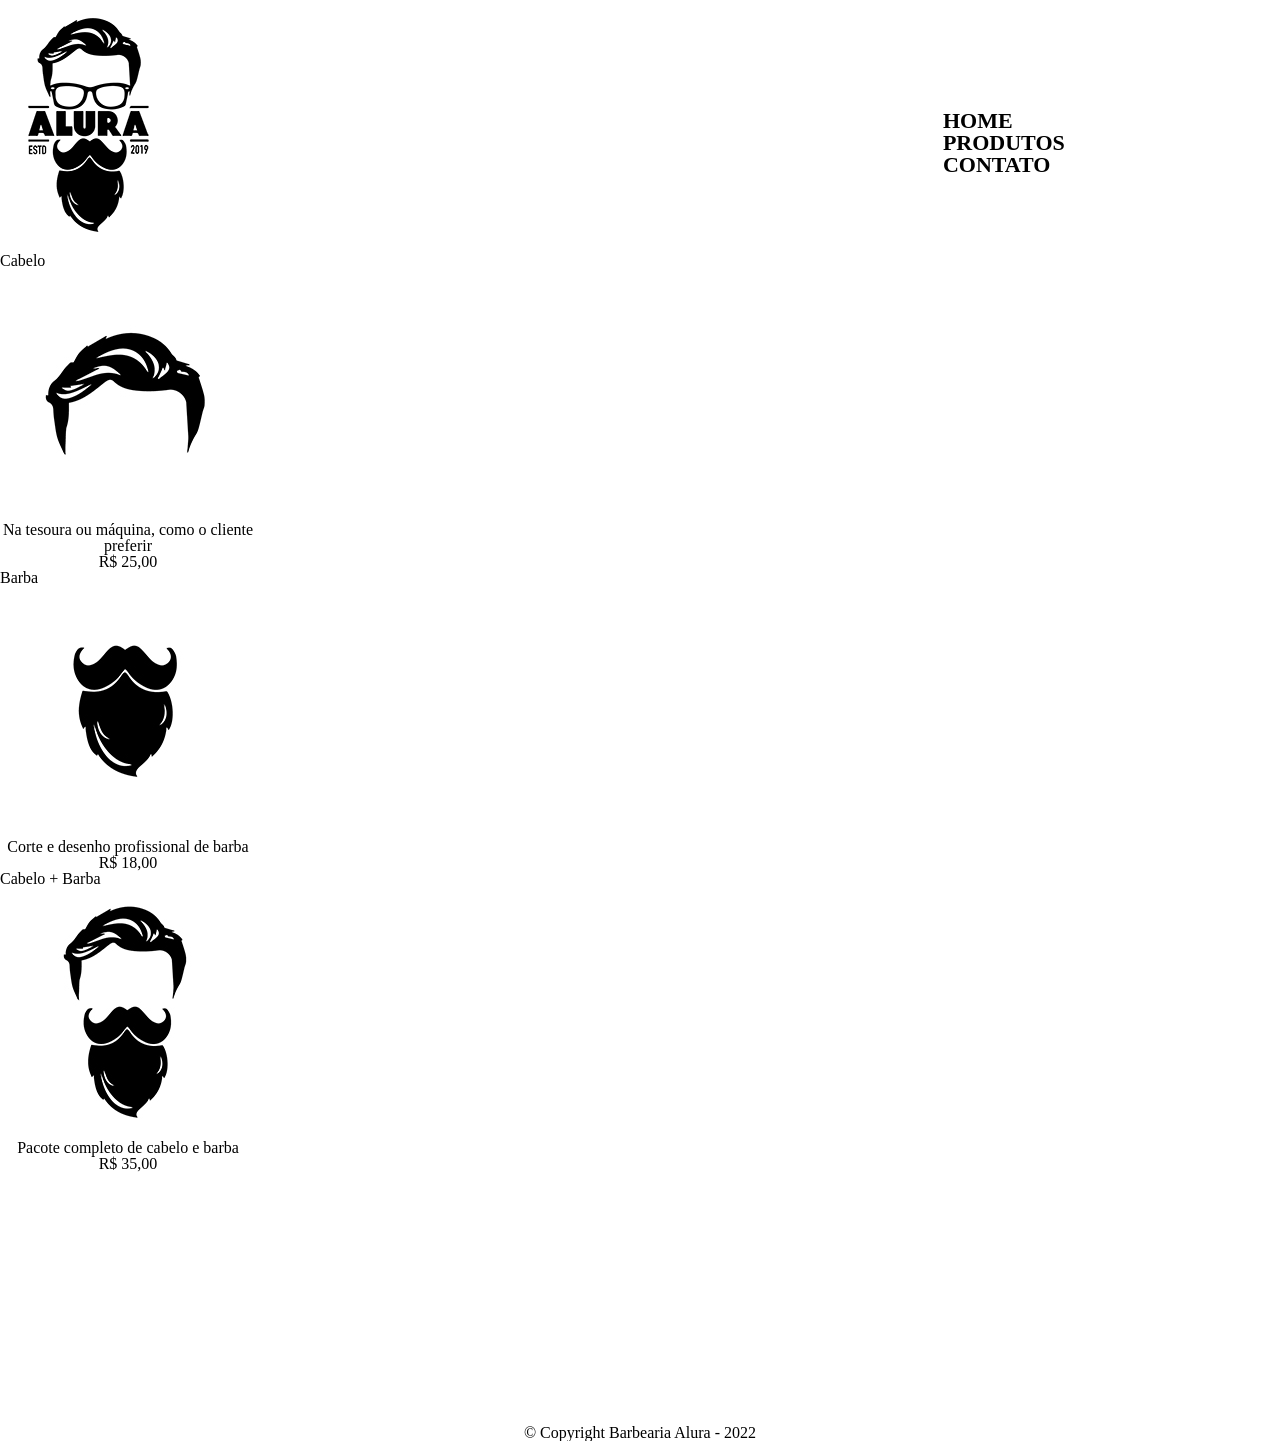
==== produtos.html @ 5a59b414 "Alura_007 - HTML5 e CSS3 parte 3" ====
<!DOCTYPE html>
<html lang="pt-br">
  <head>
    <meta charset="UTF-8">
    <meta http-equiv="X-UA-Compatible" content="IE=edge">
    <meta name="viewport" content="width=device-width, initial-scale=1.0">
    <title>Produtos - Barbearia Alura</title>
    <link rel="stylesheet" href="reset.css">
    <link rel="stylesheet" href="style-home.css">
  </head>
<body>
  <!-- Cabeçalho da página |header|-->
  <header>
    <div class="caixa">
      <h1><img src="imagens/logo.png" alt=""></h1>
      <nav>
        <ul>
          <li><a href="index.html">Home</a></li>
          <li><a href="produtos.html">Produtos</a></li>
          <li><a href="contato.html">Contato</a></li>
        </ul>
      </nav>
    </div>
  </header>

  <!-- Área principal da página |main|-->
  <main>
    <ul class="produtos">
      <li>
        <h2>Cabelo</h2>
        <img src="imagens/cabelo.jpg" alt="">
        <p class="produto-descricao">Na tesoura ou máquina, como o cliente preferir</p>
        <p class="produto-preco">R$ 25,00</p>
      </li>
      <li>
        <h2>Barba</h2>
        <img src="imagens/barba.jpg" alt="">
        <p class="produto-descricao">Corte e desenho profissional de barba</p>
        <p class="produto-preco">R$ 18,00</p>
      </li>
      <li>
        <h2>Cabelo + Barba</h2>
        <img src="imagens/cabelo+barba.jpg" alt="">
        <p class="produto-descricao">Pacote completo de cabelo e barba</p>
        <p class="produto-preco">R$ 35,00</p>
      </li>
    </ul>
  </main>

  <!-- Rodapé da página |footer|-->
  <footer>
    <img src="imagens/logo-branco.png" alt="">
    <p class="copyright"> &copy; Copyright Barbearia Alura - 2022</p>
  </footer>

  
</body>
</html>
---- style-home.css ----
#banner{
  width: 100%;
}

nav {
  position: absolute;
  top: 110px;
  right: 0;
}

nav li {
  display: inline;
  margin: 0 0 0 15px;
}

nav a {
  text-transform: uppercase;
  color: #000000;
  font-weight: bold;
  font-size: 22px;
  text-decoration: none;
}

/* comportamento do mouse ao passar em |nav a| */
nav a:hover {
  color: #c78c19;
  text-decoration: underline;
}

/* comportamento do mouse ao clicar em |nav a| */
nav a:active {
  color: #078c19;
  text-decoration: underline;
}

.principal{
  background: #cccccc;
  padding: 30px;
  position: relative;
  width: 940px;
  margin: 0 auto;
}

.titulo-principal{
  padding-left: 20px;
}

.titulo-centralizado{
  text-align: center;
}

p{
  text-align: center;
}
/*----- o "#" é usado pra "id" id= identificador, usado para itens unicos ------*/
#missao{
  font-size: 20px;
}

em strong{
  color: #ff0000;
}

/*----- o "." é usado pra "class" class = classe, usado para itens que serão repetidos ------*/
.itens{
  font-style: italic;
}

.beneficios{
  background: #ffffff;
  padding: 20px;
}

ul{
  display: inline-block;
  vertical-align: top;
  width: 20%;
  margin-right: 15%;
}

.imagembeneficios{
  width: 50%;
}
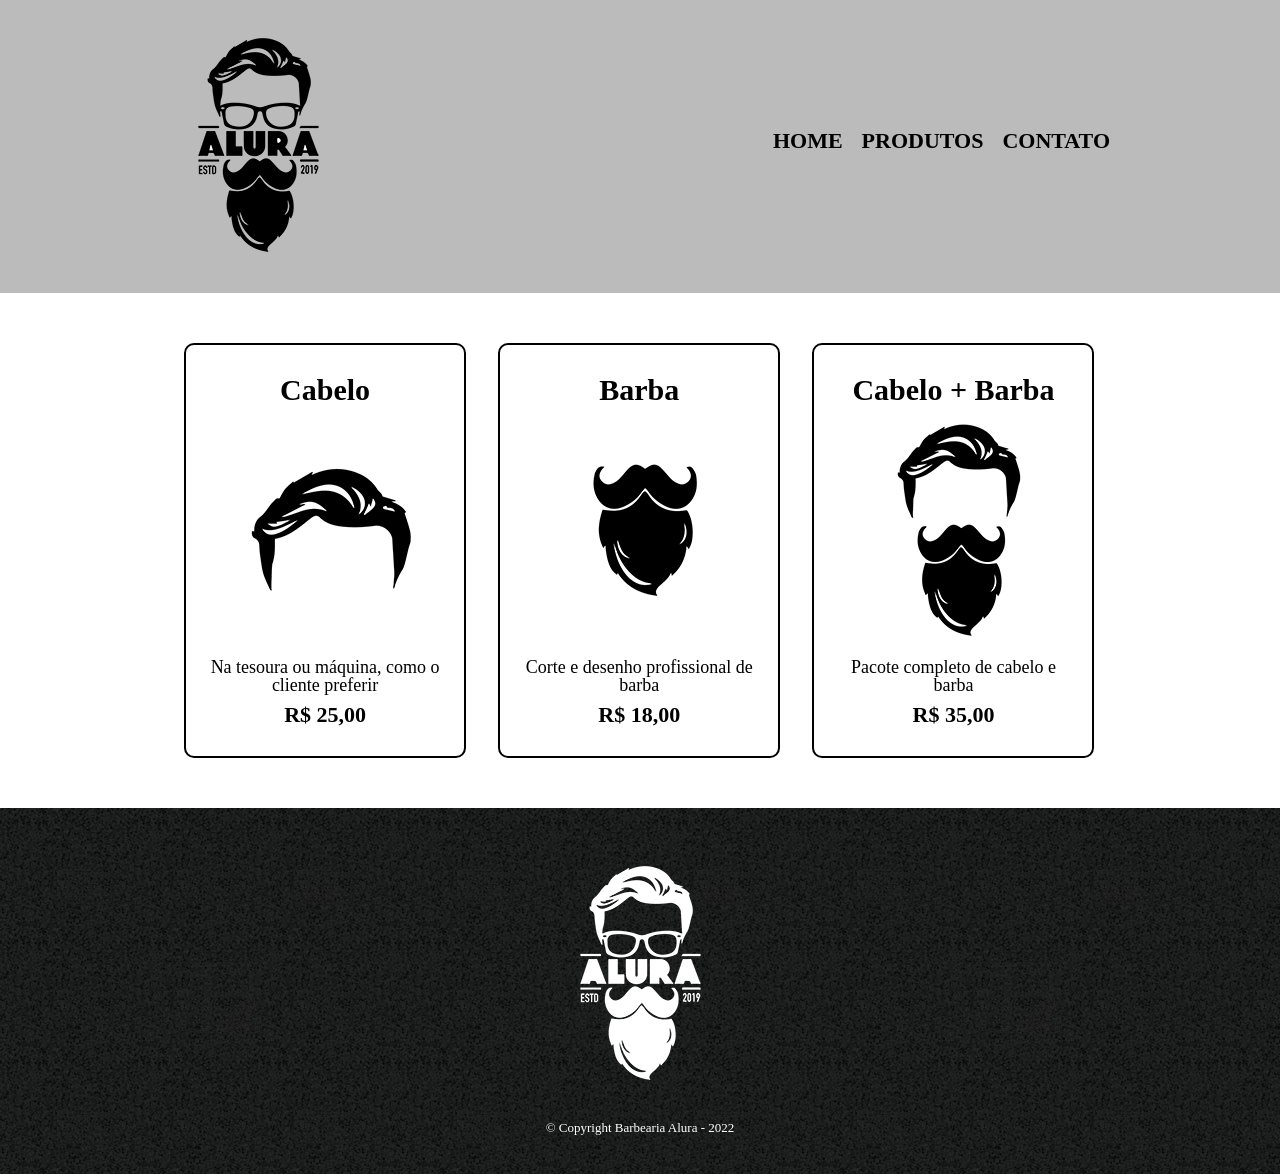
==== commit 575c2386: "Alura_007 - HTML5 e CSS3 parte 3" ====
--- a/produtos.html
+++ b/produtos.html
@@ -6,7 +6,7 @@
     <meta name="viewport" content="width=device-width, initial-scale=1.0">
     <title>Produtos - Barbearia Alura</title>
     <link rel="stylesheet" href="reset.css">
-    <link rel="stylesheet" href="style-home.css">
+    <link rel="stylesheet" href="produtos.css">
   </head>
 <body>
   <!-- Cabeçalho da página |header|-->
--- a/produtos.css
+++ b/produtos.css
@@ -0,0 +1,107 @@
+header {
+  background: #bbbbbb;
+  padding: 20px 0;
+}
+
+.caixa {
+  position: relative;
+  width: 940px;
+  margin: 0 auto;
+}
+
+nav {
+  position: absolute;
+  top: 110px;
+  right: 0;
+}
+
+nav li {
+  display: inline;
+  margin: 0 0 0 15px;
+}
+
+nav a {
+  text-transform: uppercase;
+  color: #000000;
+  font-weight: bold;
+  font-size: 22px;
+  text-decoration: none;
+}
+
+/* comportamento do mouse ao passar em |nav a| */
+nav a:hover {
+  color: #c78c19;
+  text-decoration: underline;
+}
+
+/* comportamento do mouse ao clicar em |nav a| */
+nav a:active {
+  color: #078c19;
+  text-decoration: underline;
+}
+
+.produtos {
+  width: 940px;
+  margin: 0 auto;
+  padding: 50px;
+}
+
+.produtos li {
+  display: inline-block;
+  text-align: center;
+  width: 30%;
+  vertical-align: top;
+  margin: 0 1.5%;
+  padding: 30px 20px;
+  box-sizing: border-box;
+  border-color: #000000;
+  border-width: 2px;
+  border-style: solid;
+  /* border: 2px solid #000000; |equivalente as 3 regras acima| */
+  border-radius: 10px;
+  /* border-radius: 10px; 20px 30px 40px;  |pode aredondar cada ponta com tamanho diferente| */
+}
+
+/* comportamento do mouse ao passar em |.produtos li| */
+.produtos li:hover {
+  border-color: #c78c19;
+}
+
+/* comportamento do mouse ao clicar em |.produtos li| */
+.produtos li:active {
+  border-color: #078c19;
+}
+
+.produtos h2 {
+  font-size: 30px;
+  font-weight: bold;
+}
+/* comportamento do mouse ao passar em |.produtos li h2| aumentando a fonte */
+.produtos li:hover h2 {
+  font-size: 34px;
+}
+
+.produto-descricao {
+  font-size: 18px;
+
+}
+
+.produto-preco {  
+  font-size: 22px;
+  font-weight: bold;
+  margin-top: 10px;
+}
+
+footer {
+  text-align: center;
+  background: url(imagens/bg.jpg);
+  padding: 40px 0;
+
+}
+
+.copyright {
+  color: #ffffff;
+  font-size: 13px;
+  margin: 20px 0 0;
+}
+
